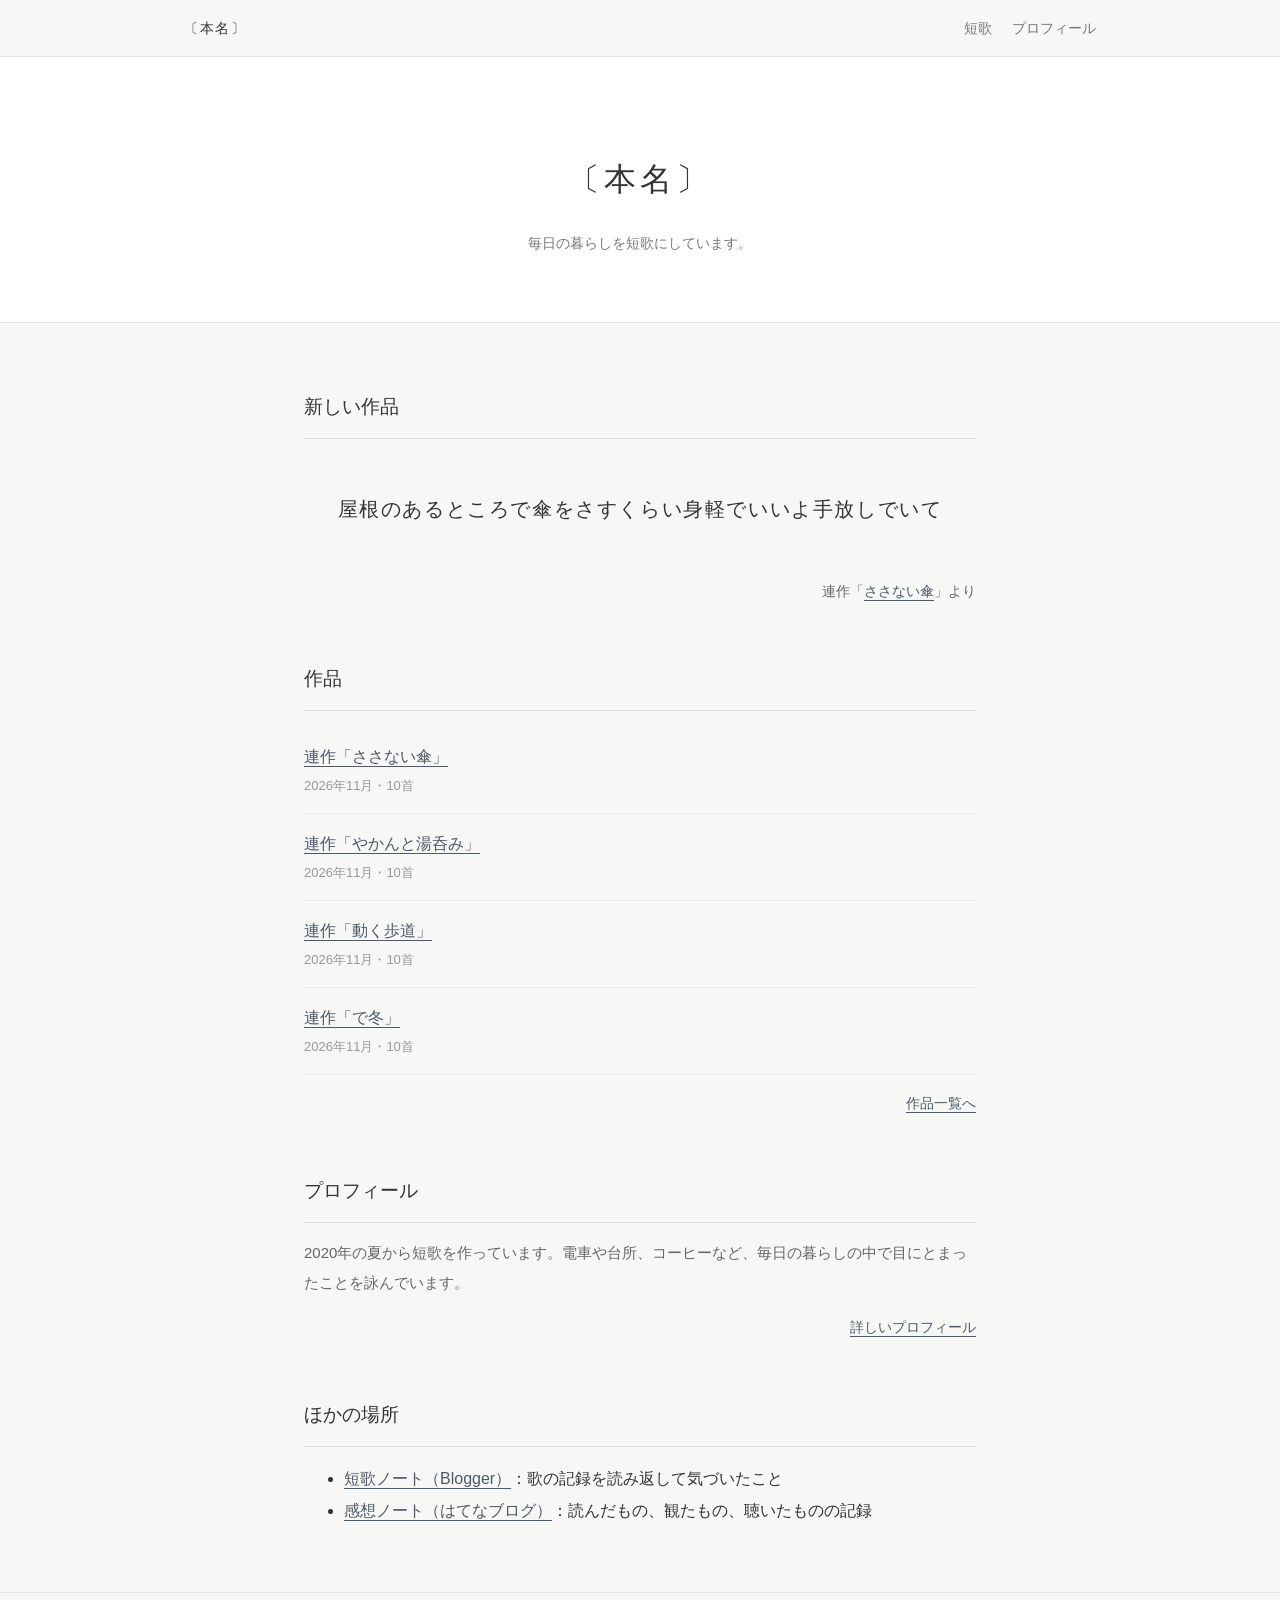
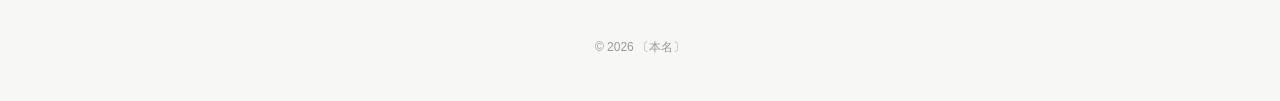
==== index.html @ 7ef94f7a "Add the fourth tanka series Co-Authored-By: Claude Opus 5.5 <noreply@anthropic.com>" ====
<!DOCTYPE html>
<html lang="ja">
<head>
  <meta charset="UTF-8">
  <meta name="viewport" content="width=device-width, initial-scale=1">

  <title>〔本名〕｜短歌</title>
  <meta name="description" content="〔本名〕の短歌作品と活動の記録。連作ごとに掲載しています。">
  <meta name="google-site-verification" content="yP4glY7OSz5wxb4L8gNACvIb0CvFEsC4g7DgbnB2Le4">

  <link rel="canonical" href="https://yokochama.github.io/">
  <meta property="og:type" content="website">
  <meta property="og:title" content="〔本名〕｜短歌">
  <meta property="og:description" content="〔本名〕の短歌作品と活動の記録。">
  <meta property="og:url" content="https://yokochama.github.io/">
  <meta property="og:locale" content="ja_JP">

  <!-- 検索結果に表示されるサイト名 -->
  <script type="application/ld+json">
  {
    "@context": "https://schema.org",
    "@type": "WebSite",
    "name": "〔本名〕",
    "url": "https://yokochama.github.io/"
  }
  </script>

  <link rel="stylesheet" href="/style.css">
</head>

<body>
  <nav class="site-nav" aria-label="サイト内">
    <a class="site-name" href="/">〔本名〕</a>
    <ul>
      <li><a href="/tanka/">短歌</a></li>
      <li><a href="/about.html">プロフィール</a></li>
    </ul>
  </nav>

  <header>
    <h1>〔本名〕</h1>
    <p class="intro">毎日の暮らしを短歌にしています。</p>
  </header>

  <main>
    <section>
      <h2>新しい作品</h2>
      <p class="tanka tanka-featured">屋根のあるところで傘をさすくらい身軽でいいよ手放しでいて</p>
      <p class="more">連作「<a href="/tanka/series-04.html">ささない傘</a>」より</p>
    </section>

    <section>
      <h2>作品</h2>
      <ul class="series-list">
        <li>
          <a href="/tanka/series-04.html">連作「ささない傘」</a>
          <span class="meta"><time datetime="2026-11">2026年11月</time>・10首</span>
        </li>
        <li>
          <a href="/tanka/series-03.html">連作「やかんと湯呑み」</a>
          <span class="meta"><time datetime="2026-11">2026年11月</time>・10首</span>
        </li>
        <li>
          <a href="/tanka/series-02.html">連作「動く歩道」</a>
          <span class="meta"><time datetime="2026-11">2026年11月</time>・10首</span>
        </li>
        <li>
          <a href="/tanka/series-01.html">連作「で冬」</a>
          <span class="meta"><time datetime="2026-11">2026年11月</time>・10首</span>
        </li>
      </ul>
      <p class="more"><a href="/tanka/">作品一覧へ</a></p>
    </section>

    <section>
      <h2>プロフィール</h2>
      <p>2020年の夏から短歌を作っています。電車や台所、コーヒーなど、毎日の暮らしの中で目にとまったことを詠んでいます。</p>
      <p class="more"><a href="/about.html">詳しいプロフィール</a></p>
    </section>

    <section>
      <h2>ほかの場所</h2>
      <!-- 外部の拠点を開設したら li を足す -->
      <ul>
        <li><a href="https://yokochama-tanka.blogspot.com/">短歌ノート（Blogger）</a>：歌の記録を読み返して気づいたこと</li>
        <li><a href="https://yokochama.hatenablog.com/">感想ノート（はてなブログ）</a>：読んだもの、観たもの、聴いたものの記録</li>
      </ul>
    </section>
  </main>

  <footer>
    <p>© 2026 〔本名〕</p>
  </footer>
</body>
</html>
---- style.css ----
/* 全体の基本設定 */
* {
  box-sizing: border-box;
}

body {
  margin: 0;
  background: #f7f7f5;
  color: #333333;
  font-family: "Noto Sans JP", "Hiragino Kaku Gothic ProN", "Yu Gothic", "Meiryo", sans-serif;
  line-height: 2;
}

a {
  color: #4a5a6a;
  text-underline-offset: 0.25em;
}

a:hover {
  color: #222222;
}

/* サイト共通のナビゲーション */
.site-nav {
  display: flex;
  flex-wrap: wrap;
  align-items: center;
  justify-content: space-between;
  gap: 4px 24px;
  max-width: 960px;
  margin: 0 auto;
  padding: 14px 24px;
  font-size: 14px;
}

.site-nav .site-name {
  color: #333333;
  text-decoration: none;
  letter-spacing: 0.12em;
}

.site-nav ul {
  display: flex;
  gap: 20px;
  margin: 0;
  padding: 0;
  list-style: none;
}

.site-nav ul a {
  color: #777777;
  text-decoration: none;
}

.site-nav ul a:hover,
.site-nav ul a[aria-current] {
  color: #333333;
}

/* ヘッダー */
header {
  padding: 90px 24px 65px;
  text-align: center;
  background: #ffffff;
  border-top: 1px solid #e5e5e2;
  border-bottom: 1px solid #e5e5e2;
}

header h1 {
  margin: 0;
  font-size: 32px;
  font-weight: 400;
  letter-spacing: 0.12em;
}

.intro {
  margin-top: 18px;
  margin-bottom: 0;
  color: #777777;
  font-size: 14px;
}

/* メインコンテンツ */
main {
  max-width: 720px;
  margin: 65px auto;
  padding: 0 24px;
}

section {
  margin-bottom: 55px;
}

h2 {
  padding-bottom: 12px;
  border-bottom: 1px solid #ddddda;
  font-size: 19px;
  font-weight: 500;
}

section p {
  color: #666666;
  font-size: 15px;
}

.more {
  font-size: 14px;
  text-align: right;
}

/* 短歌 */
.tanka {
  margin: 0;
  color: #333333;
  font-family: "Noto Serif JP", "Hiragino Mincho ProN", "Yu Mincho", "YuMincho", serif;
  font-size: 18px;
  line-height: 2.2;
  letter-spacing: 0.08em;
  overflow-wrap: anywhere;
}

.tanka-featured {
  padding: 32px 0;
  font-size: 20px;
  text-align: center;
}

.tanka-list {
  margin: 0;
  padding: 0;
  list-style: none;
}

.tanka-list li {
  padding: 22px 0;
  border-bottom: 1px solid #ebebe8;
}

.tanka-list li:first-child {
  padding-top: 0;
}

/* 連作の一覧 */
.series-list {
  margin: 0;
  padding: 0;
  list-style: none;
}

.series-list li {
  padding: 14px 0;
  border-bottom: 1px solid #ebebe8;
}

.series-list .meta {
  display: block;
  color: #999999;
  font-size: 13px;
}

.series-list .summary {
  margin: 4px 0 0;
  font-size: 14px;
}

/* 活動記録 */
.history {
  display: grid;
  grid-template-columns: 6em 1fr;
  gap: 4px 16px;
  margin: 0;
  color: #666666;
  font-size: 15px;
}

.history dd {
  margin: 0;
}

/* 記入待ちの箇所。公開前にすべて消す */
.todo {
  background: #fff4cc;
  outline: 1px dashed #d6b443;
}

/* 見出しを画面には出さず、読み上げには残す */
.visually-hidden {
  position: absolute;
  width: 1px;
  height: 1px;
  margin: -1px;
  padding: 0;
  overflow: hidden;
  clip: rect(0 0 0 0);
  white-space: nowrap;
  border: 0;
}

/* フッター */
footer {
  padding: 30px;
  text-align: center;
  color: #999999;
  font-size: 12px;
  border-top: 1px solid #e5e5e2;
}

/* スマートフォン */
@media (max-width: 600px) {
  .site-nav {
    padding: 12px 16px;
  }

  header {
    padding: 65px 20px 45px;
  }

  header h1 {
    font-size: 26px;
  }

  main {
    margin: 45px auto;
    padding: 0 16px;
  }

  .tanka {
    font-size: 17px;
  }

  .tanka-featured {
    font-size: 18px;
  }

  .history {
    grid-template-columns: 1fr;
    gap: 0;
  }

  .history dd {
    margin-bottom: 8px;
  }
}
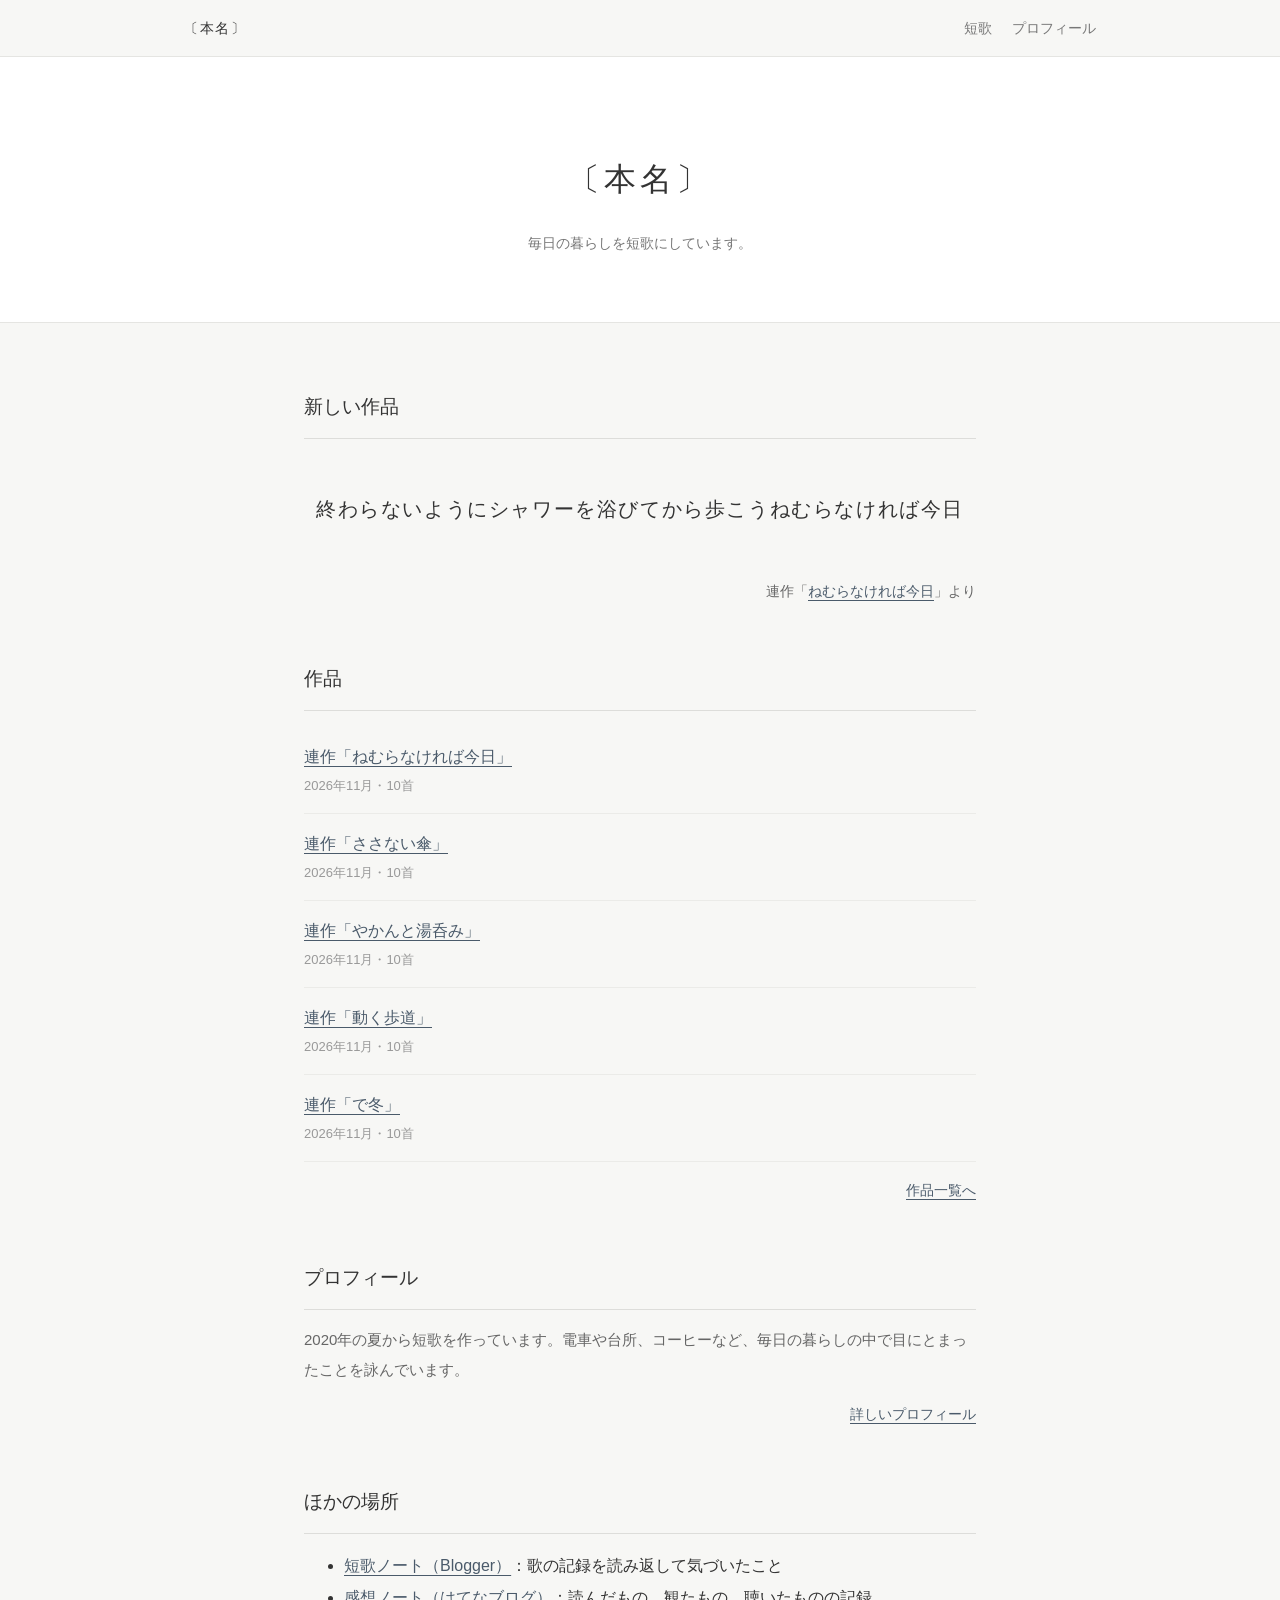
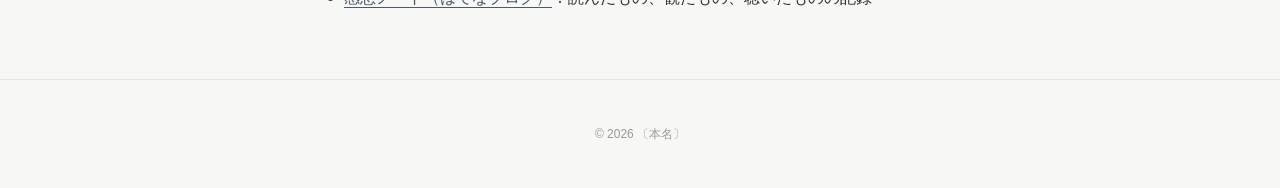
==== commit 1fbd0f27: "Add the fifth tanka series and link the GitHub profile Co-Authored-By: Claude Opus 5.5 <noreply@anth" ====
--- a/index.html
+++ b/index.html
@@ -45,13 +45,17 @@
   <main>
     <section>
       <h2>新しい作品</h2>
-      <p class="tanka tanka-featured">屋根のあるところで傘をさすくらい身軽でいいよ手放しでいて</p>
-      <p class="more">連作「<a href="/tanka/series-04.html">ささない傘</a>」より</p>
+      <p class="tanka tanka-featured">終わらないようにシャワーを浴びてから歩こうねむらなければ今日</p>
+      <p class="more">連作「<a href="/tanka/series-05.html">ねむらなければ今日</a>」より</p>
     </section>
 
     <section>
       <h2>作品</h2>
       <ul class="series-list">
+        <li>
+          <a href="/tanka/series-05.html">連作「ねむらなければ今日」</a>
+          <span class="meta"><time datetime="2026-11">2026年11月</time>・10首</span>
+        </li>
         <li>
           <a href="/tanka/series-04.html">連作「ささない傘」</a>
           <span class="meta"><time datetime="2026-11">2026年11月</time>・10首</span>
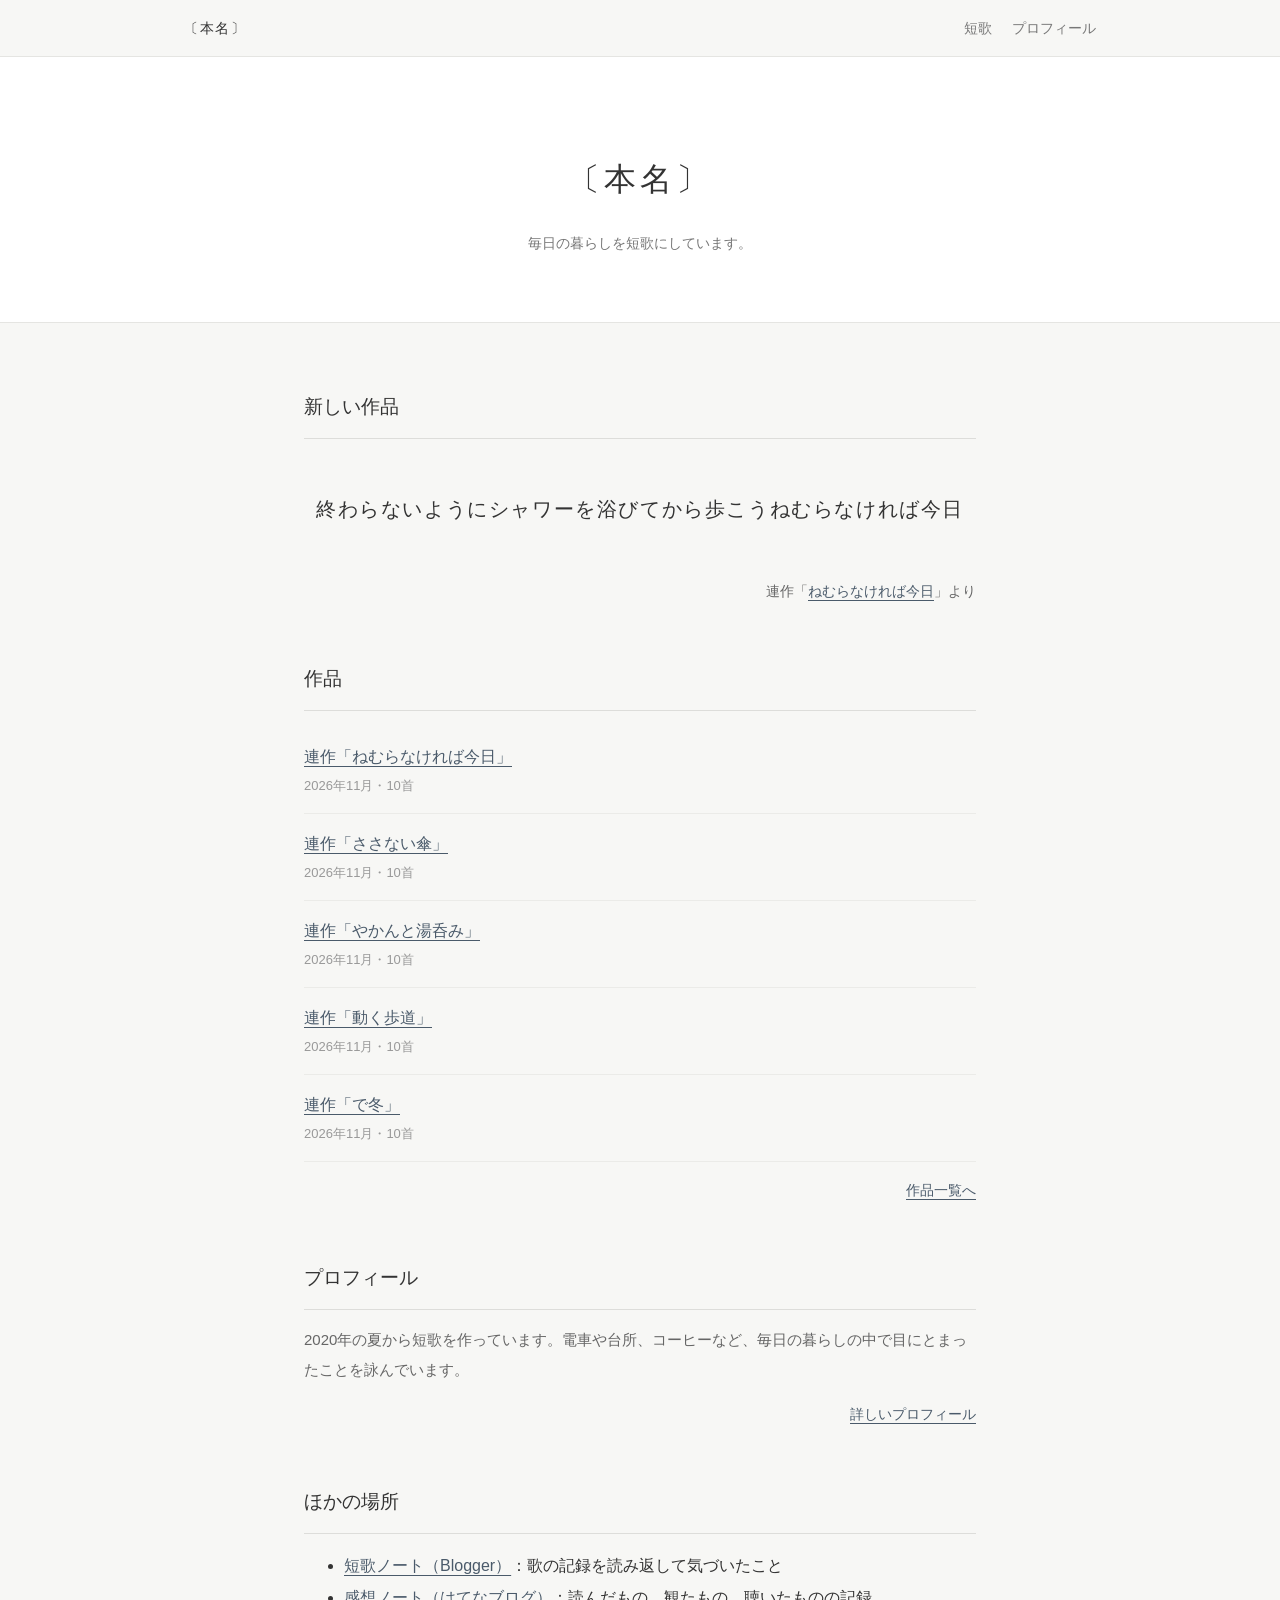
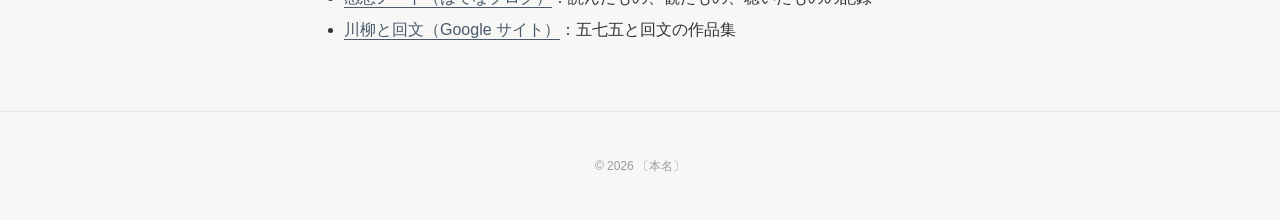
==== commit a6bb93a5: "Link the senryu and kaibun collection on Google Sites Co-Authored-By: Claude Opus 5.5 <noreply@anthr" ====
--- a/index.html
+++ b/index.html
@@ -88,6 +88,7 @@
       <ul>
         <li><a href="https://yokochama-tanka.blogspot.com/">短歌ノート（Blogger）</a>：歌の記録を読み返して気づいたこと</li>
         <li><a href="https://yokochama.hatenablog.com/">感想ノート（はてなブログ）</a>：読んだもの、観たもの、聴いたものの記録</li>
+        <li><a href="https://sites.google.com/view/yokochama-senryu/">川柳と回文（Google サイト）</a>：五七五と回文の作品集</li>
       </ul>
     </section>
   </main>
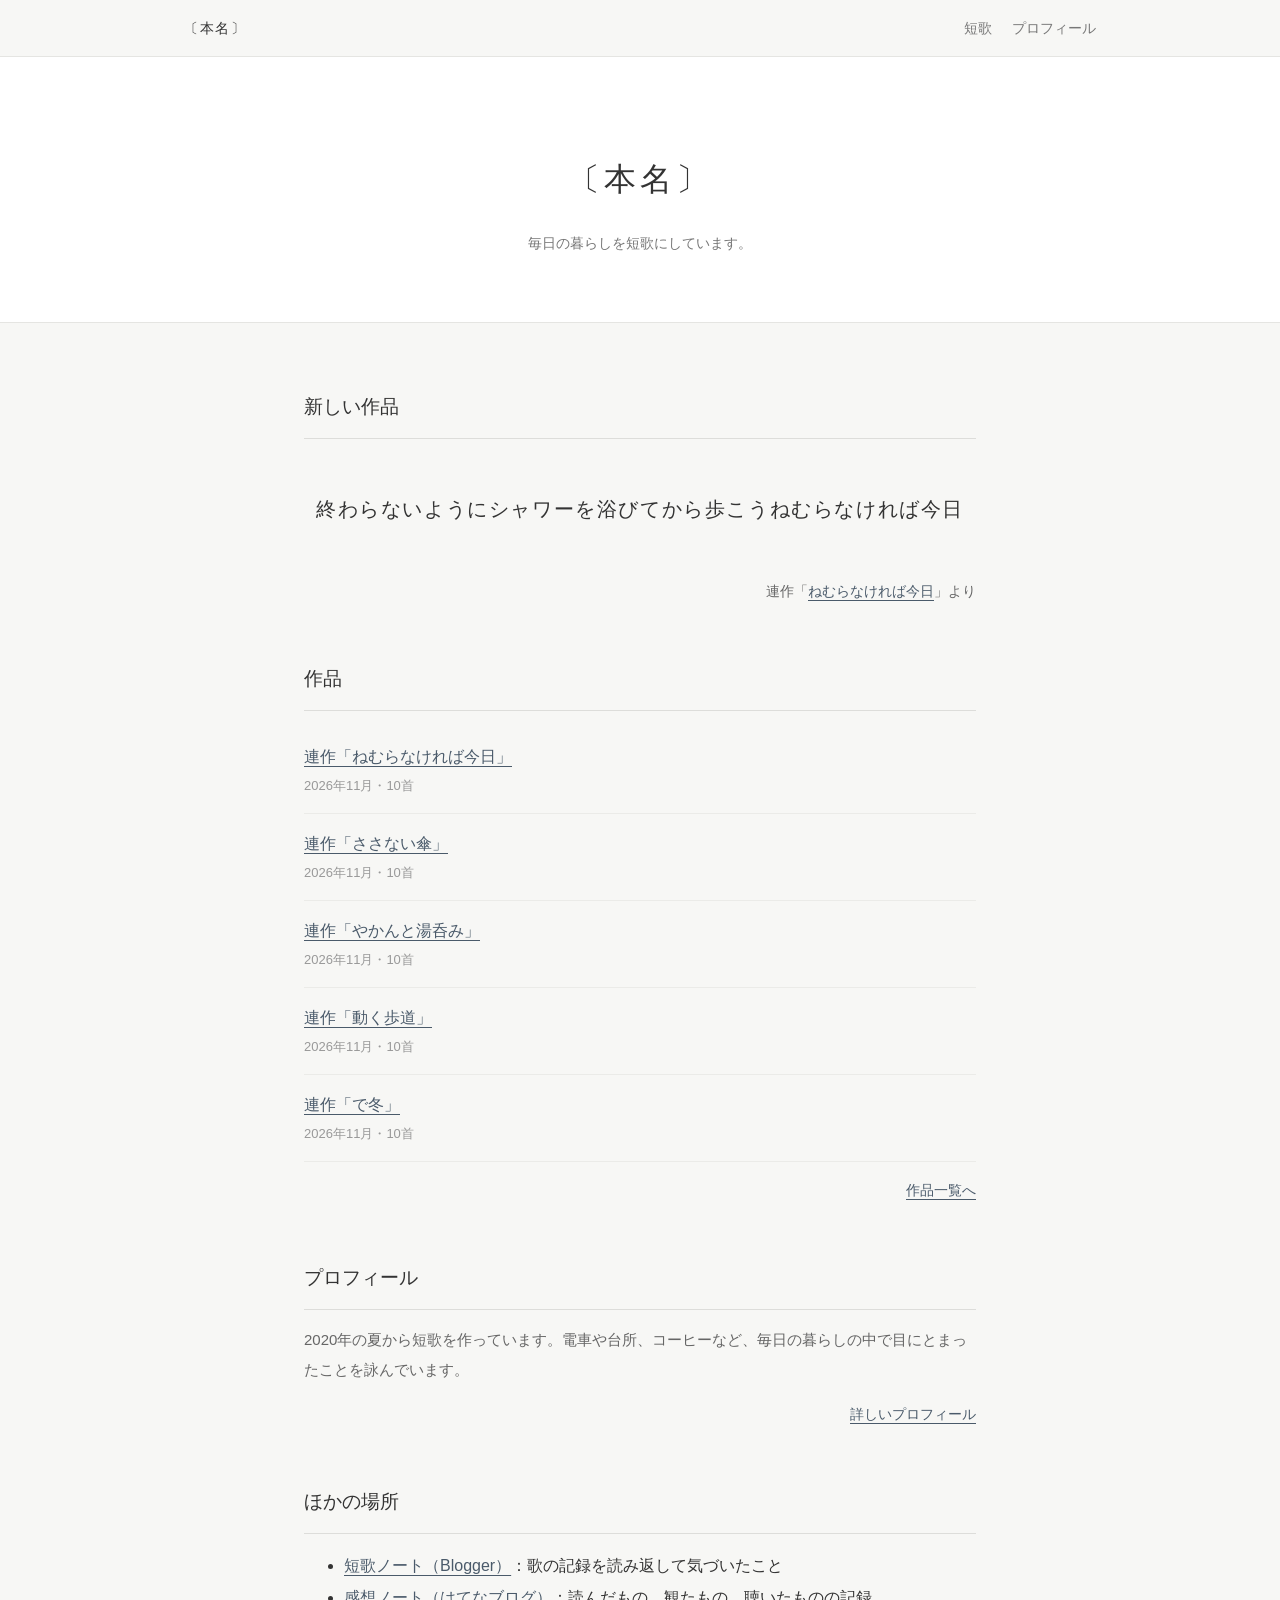
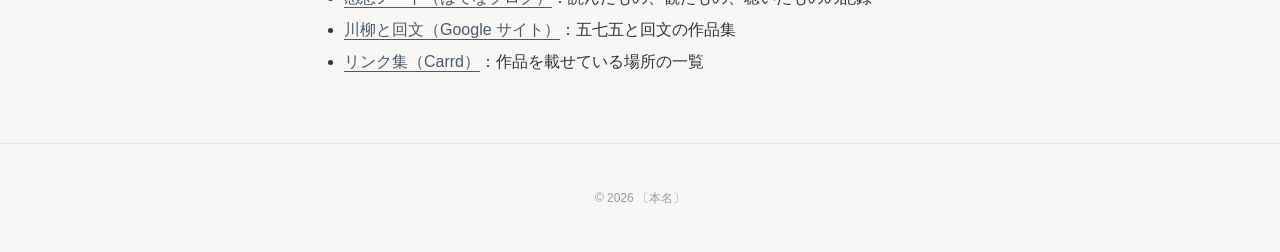
==== commit 073432af: "Link the profile page on Carrd Co-Authored-By: Claude Opus 5.5 <noreply@anthropic.com>" ====
--- a/index.html
+++ b/index.html
@@ -89,6 +89,7 @@
         <li><a href="https://yokochama-tanka.blogspot.com/">短歌ノート（Blogger）</a>：歌の記録を読み返して気づいたこと</li>
         <li><a href="https://yokochama.hatenablog.com/">感想ノート（はてなブログ）</a>：読んだもの、観たもの、聴いたものの記録</li>
         <li><a href="https://sites.google.com/view/yokochama-senryu/">川柳と回文（Google サイト）</a>：五七五と回文の作品集</li>
+        <li><a href="https://yokochama.carrd.co/">リンク集（Carrd）</a>：作品を載せている場所の一覧</li>
       </ul>
     </section>
   </main>
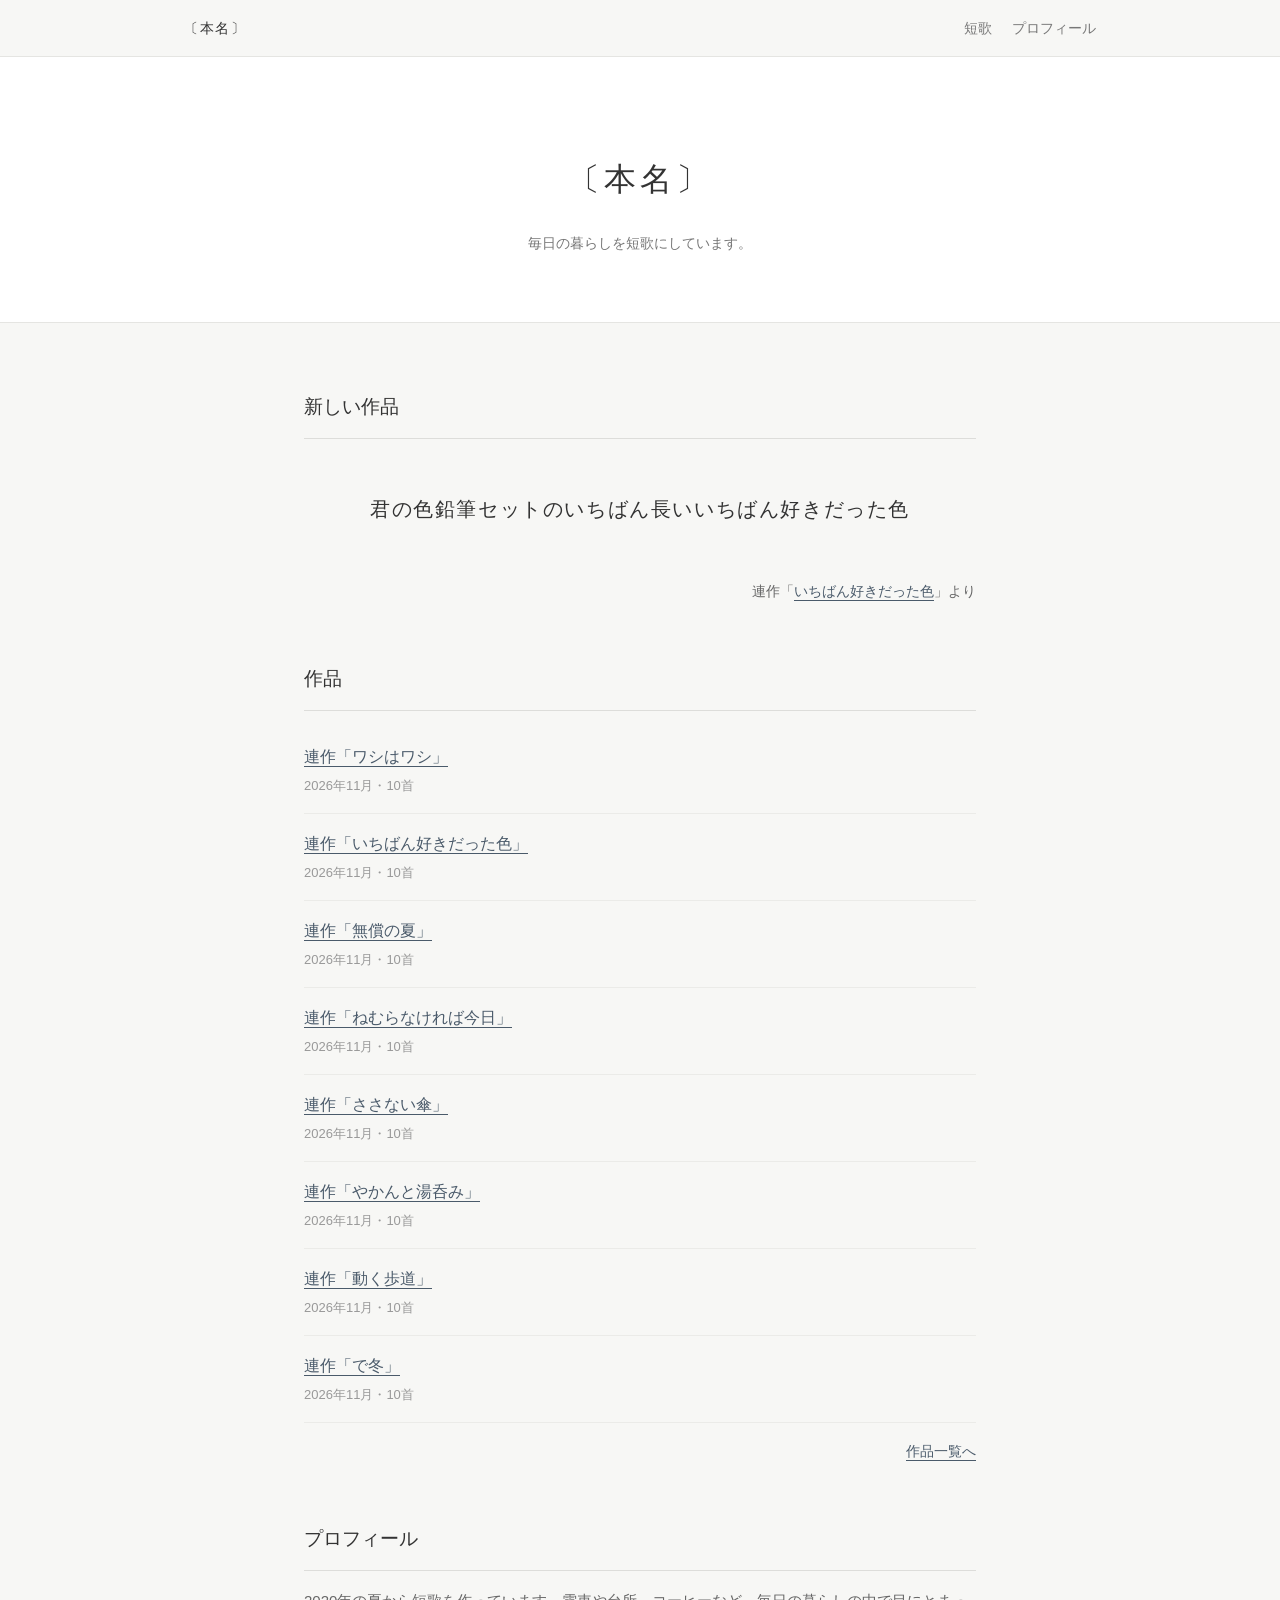
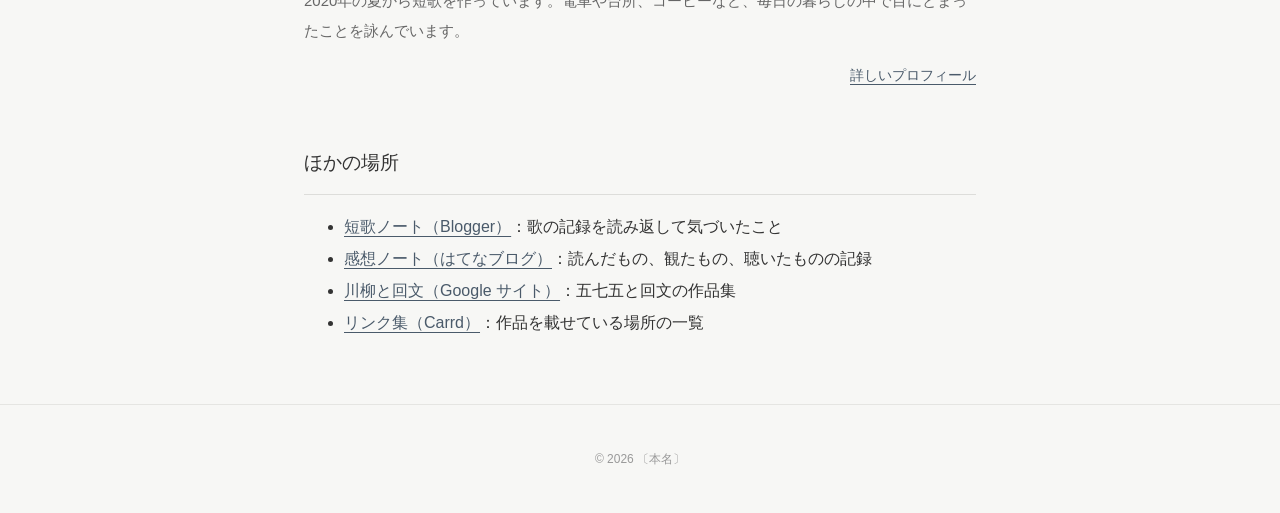
==== commit 45e16118: "Add tanka series 6 to 8 Co-Authored-By: Claude Opus 5.5 <noreply@anthropic.com>" ====
--- a/index.html
+++ b/index.html
@@ -45,13 +45,25 @@
   <main>
     <section>
       <h2>新しい作品</h2>
-      <p class="tanka tanka-featured">終わらないようにシャワーを浴びてから歩こうねむらなければ今日</p>
-      <p class="more">連作「<a href="/tanka/series-05.html">ねむらなければ今日</a>」より</p>
+      <p class="tanka tanka-featured">君の色鉛筆セットのいちばん長いいちばん好きだった色</p>
+      <p class="more">連作「<a href="/tanka/series-07.html">いちばん好きだった色</a>」より</p>
     </section>
 
     <section>
       <h2>作品</h2>
       <ul class="series-list">
+        <li>
+          <a href="/tanka/series-08.html">連作「ワシはワシ」</a>
+          <span class="meta"><time datetime="2026-11">2026年11月</time>・10首</span>
+        </li>
+        <li>
+          <a href="/tanka/series-07.html">連作「いちばん好きだった色」</a>
+          <span class="meta"><time datetime="2026-11">2026年11月</time>・10首</span>
+        </li>
+        <li>
+          <a href="/tanka/series-06.html">連作「無償の夏」</a>
+          <span class="meta"><time datetime="2026-11">2026年11月</time>・10首</span>
+        </li>
         <li>
           <a href="/tanka/series-05.html">連作「ねむらなければ今日」</a>
           <span class="meta"><time datetime="2026-11">2026年11月</time>・10首</span>
--- a/style.css
+++ b/style.css
@@ -72,6 +72,8 @@
   font-size: 32px;
   font-weight: 400;
   letter-spacing: 0.12em;
+  /* 長い題が折り返したとき、最後の1〜2字だけが次の行に落ちないようにする */
+  text-wrap: balance;
 }
 
 .intro {
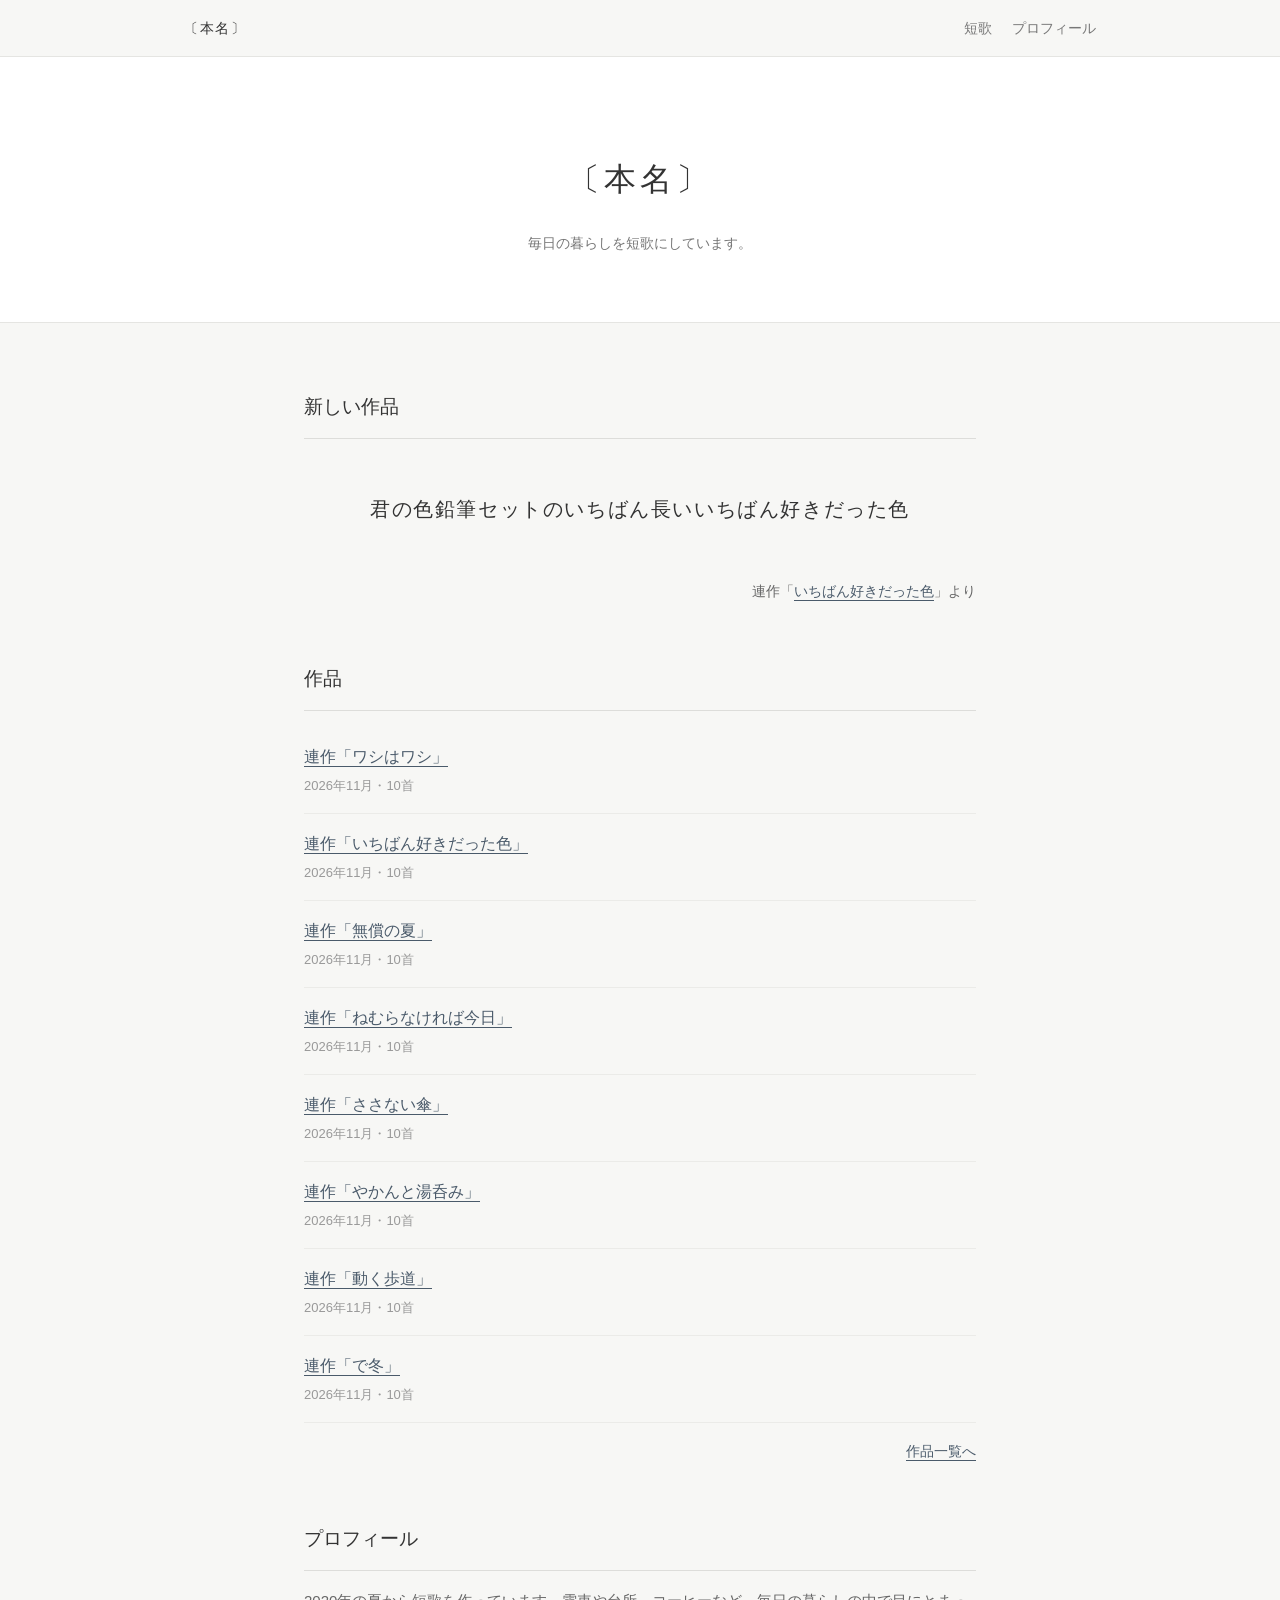
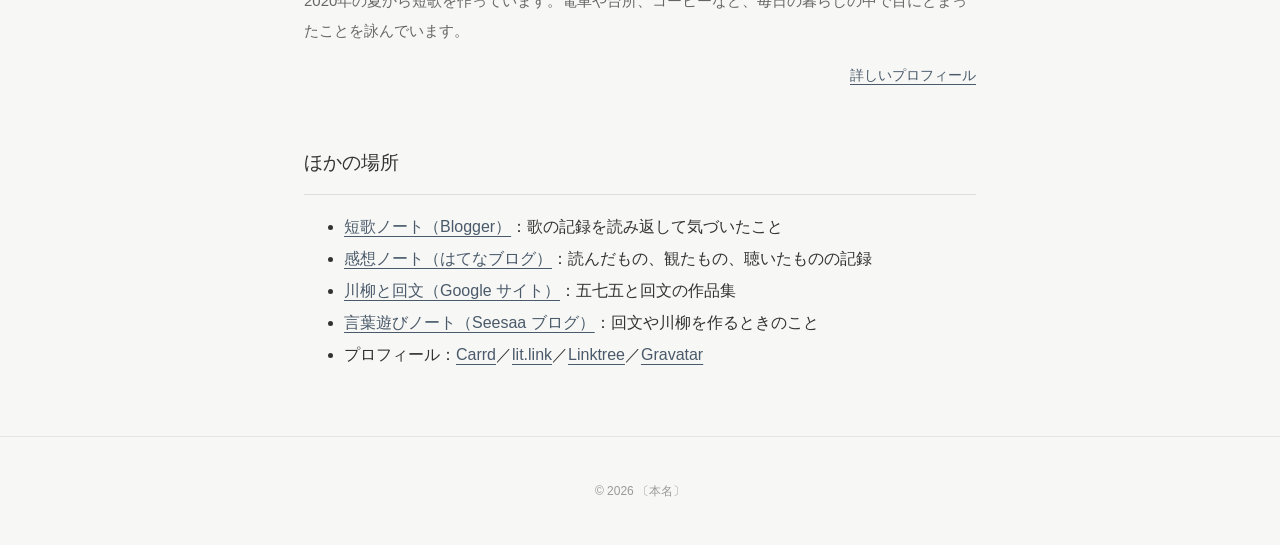
==== commit e4a11755: "Link the Seesaa notebook and the profile pages Co-Authored-By: Claude Opus 5.5 <noreply@anthropic.co" ====
--- a/index.html
+++ b/index.html
@@ -101,7 +101,8 @@
         <li><a href="https://yokochama-tanka.blogspot.com/">短歌ノート（Blogger）</a>：歌の記録を読み返して気づいたこと</li>
         <li><a href="https://yokochama.hatenablog.com/">感想ノート（はてなブログ）</a>：読んだもの、観たもの、聴いたものの記録</li>
         <li><a href="https://sites.google.com/view/yokochama-senryu/">川柳と回文（Google サイト）</a>：五七五と回文の作品集</li>
-        <li><a href="https://yokochama.carrd.co/">リンク集（Carrd）</a>：作品を載せている場所の一覧</li>
+        <li><a href="https://yokochama.seesaa.blog/">言葉遊びノート（Seesaa ブログ）</a>：回文や川柳を作るときのこと</li>
+        <li>プロフィール：<a href="https://yokochama.carrd.co/">Carrd</a>／<a href="https://lit.link/yokochama">lit.link</a>／<a href="https://linktr.ee/yokochama">Linktree</a>／<a href="https://gravatar.com/yokochama">Gravatar</a></li>
       </ul>
     </section>
   </main>
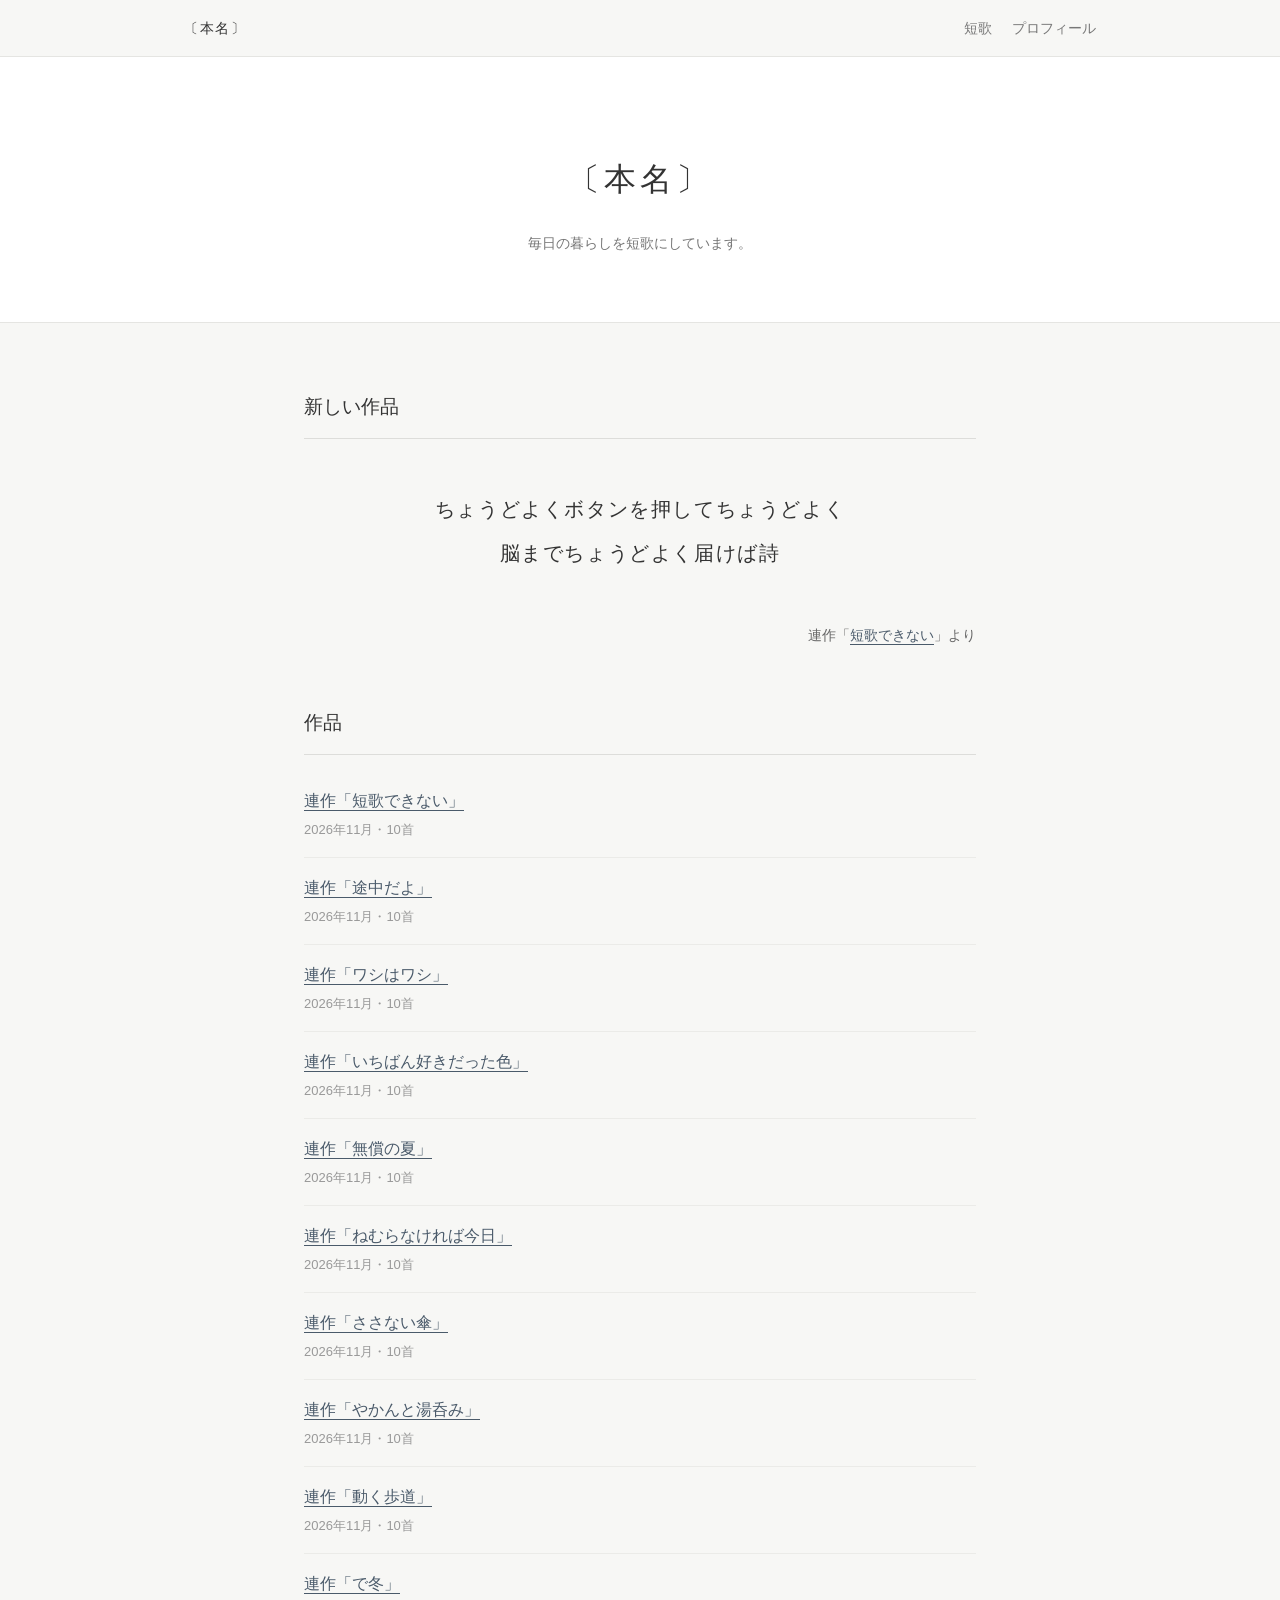
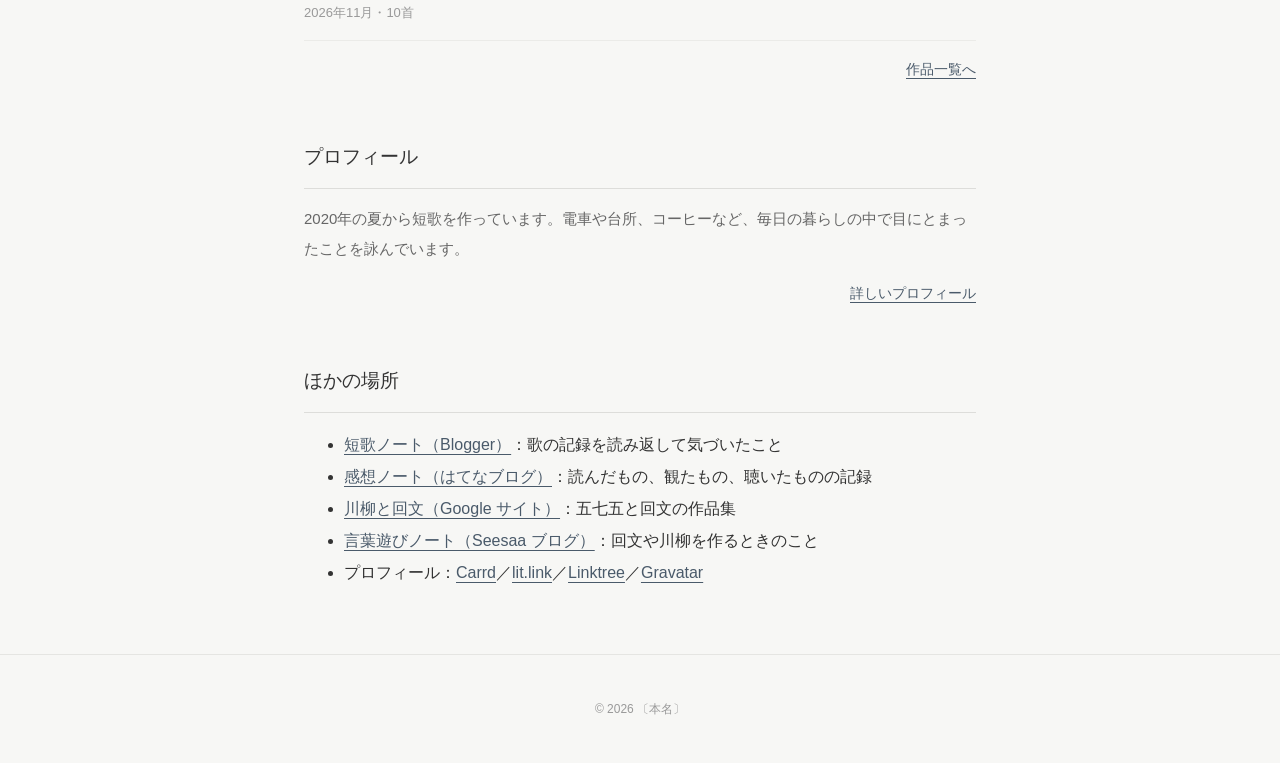
==== commit f8e3fdb5: "Add tanka series 9 and 10 Co-Authored-By: Claude Opus 5.5 <noreply@anthropic.com>" ====
--- a/index.html
+++ b/index.html
@@ -45,13 +45,22 @@
   <main>
     <section>
       <h2>新しい作品</h2>
-      <p class="tanka tanka-featured">君の色鉛筆セットのいちばん長いいちばん好きだった色</p>
-      <p class="more">連作「<a href="/tanka/series-07.html">いちばん好きだった色</a>」より</p>
+      <!-- 長い歌は語の切れ目に wbr を入れる（そこでだけ改行する） -->
+      <p class="tanka tanka-featured">ちょうどよく<wbr>ボタンを<wbr>押して<wbr>ちょうどよく<wbr>脳まで<wbr>ちょうどよく<wbr>届けば詩</p>
+      <p class="more">連作「<a href="/tanka/series-10.html">短歌できない</a>」より</p>
     </section>
 
     <section>
       <h2>作品</h2>
       <ul class="series-list">
+        <li>
+          <a href="/tanka/series-10.html">連作「短歌できない」</a>
+          <span class="meta"><time datetime="2026-11">2026年11月</time>・10首</span>
+        </li>
+        <li>
+          <a href="/tanka/series-09.html">連作「途中だよ」</a>
+          <span class="meta"><time datetime="2026-11">2026年11月</time>・10首</span>
+        </li>
         <li>
           <a href="/tanka/series-08.html">連作「ワシはワシ」</a>
           <span class="meta"><time datetime="2026-11">2026年11月</time>・10首</span>
--- a/style.css
+++ b/style.css
@@ -126,6 +126,10 @@
   padding: 32px 0;
   font-size: 20px;
   text-align: center;
+  /* 改行は wbr の位置だけにして、行の長さをそろえる */
+  text-wrap: balance;
+  word-break: keep-all;
+  overflow-wrap: anywhere;
 }
 
 .tanka-list {
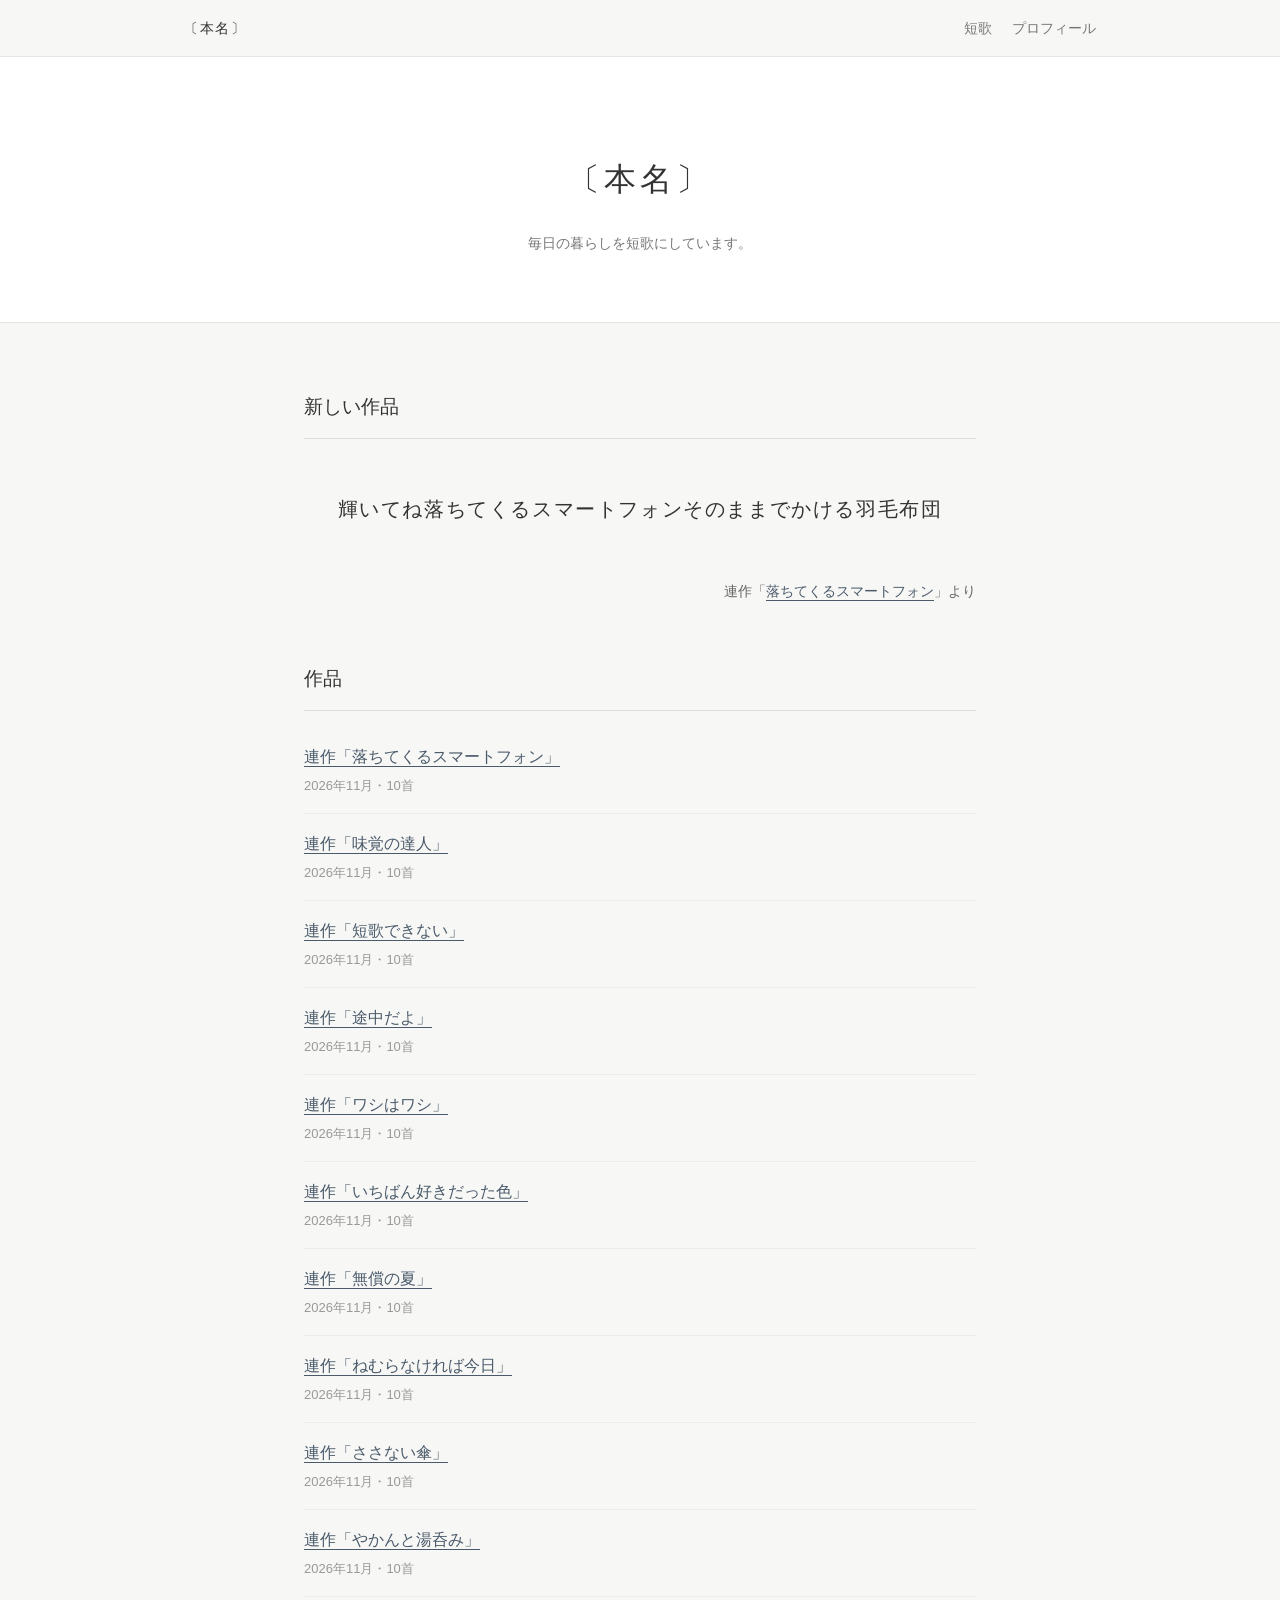
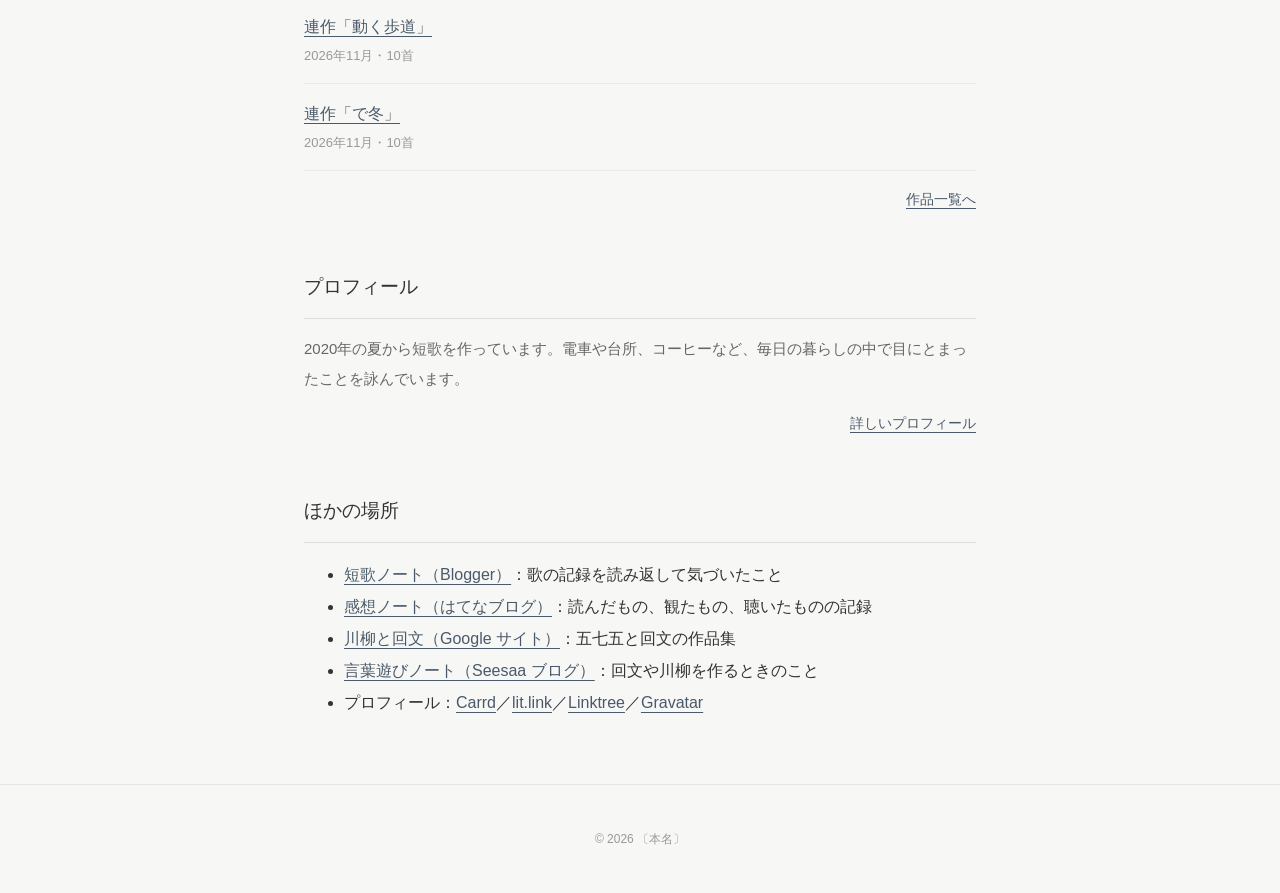
==== commit ae61f103: "Add tanka series 11 and 12 Co-Authored-By: Claude Opus 5.5 <noreply@anthropic.com>" ====
--- a/index.html
+++ b/index.html
@@ -46,13 +46,21 @@
     <section>
       <h2>新しい作品</h2>
       <!-- 長い歌は語の切れ目に wbr を入れる（そこでだけ改行する） -->
-      <p class="tanka tanka-featured">ちょうどよく<wbr>ボタンを<wbr>押して<wbr>ちょうどよく<wbr>脳まで<wbr>ちょうどよく<wbr>届けば詩</p>
-      <p class="more">連作「<a href="/tanka/series-10.html">短歌できない</a>」より</p>
+      <p class="tanka tanka-featured">輝いてね<wbr>落ちてくる<wbr>スマートフォン<wbr>そのままで<wbr>かける<wbr>羽毛布団</p>
+      <p class="more">連作「<a href="/tanka/series-12.html">落ちてくるスマートフォン</a>」より</p>
     </section>
 
     <section>
       <h2>作品</h2>
       <ul class="series-list">
+        <li>
+          <a href="/tanka/series-12.html">連作「落ちてくるスマートフォン」</a>
+          <span class="meta"><time datetime="2026-11">2026年11月</time>・10首</span>
+        </li>
+        <li>
+          <a href="/tanka/series-11.html">連作「味覚の達人」</a>
+          <span class="meta"><time datetime="2026-11">2026年11月</time>・10首</span>
+        </li>
         <li>
           <a href="/tanka/series-10.html">連作「短歌できない」</a>
           <span class="meta"><time datetime="2026-11">2026年11月</time>・10首</span>
